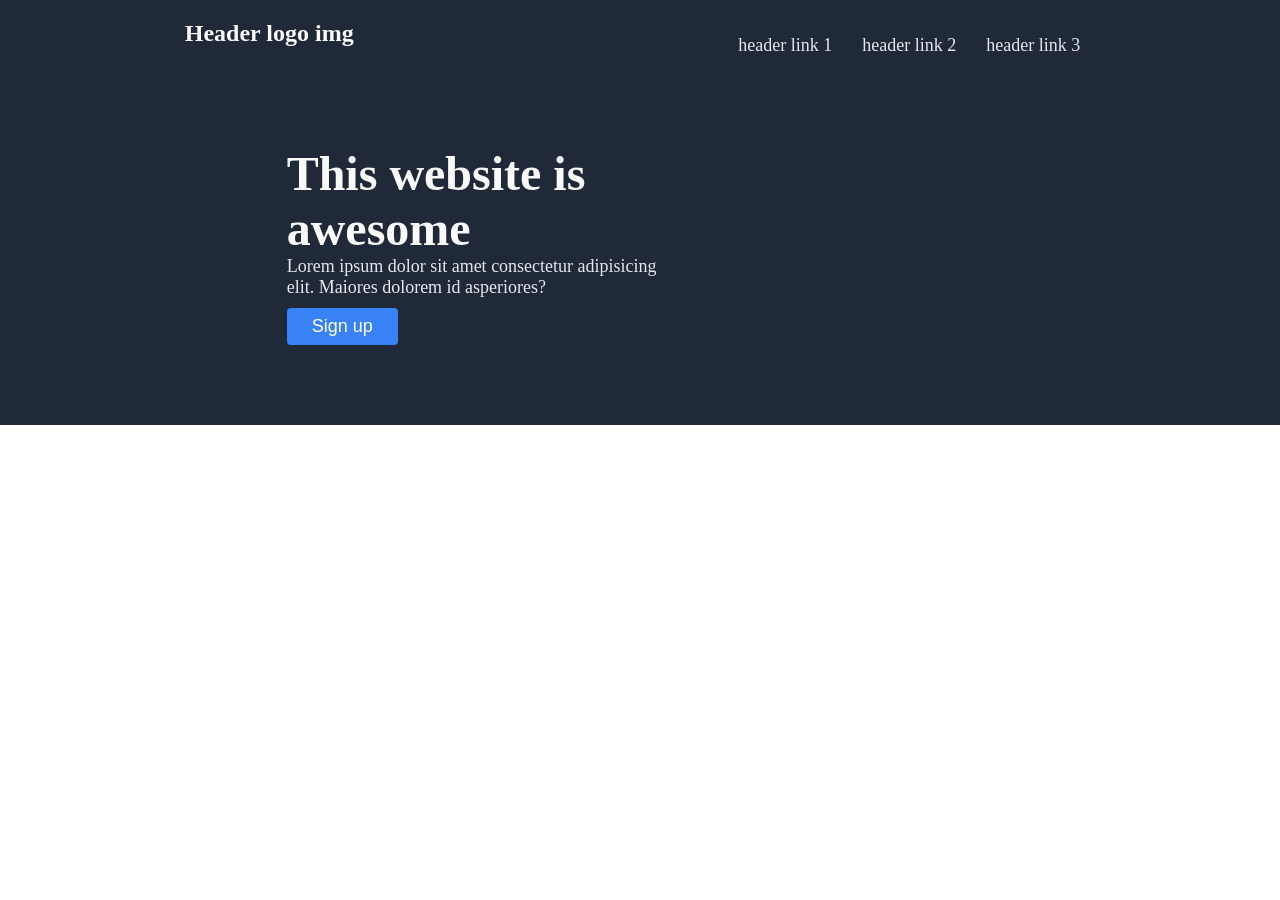
==== page.html @ fc7cd182 "completed navbar and header" ====
<!DOCTYPE html>
<html lang="en">

<head>
    <meta charset="UTF-8">
    <meta http-equiv="X-UA-Compatible" content="IE=edge">
    <meta name="viewport" content="width=device-width, initial-scale=1.0">
    <title>Landing page</title>
    <link rel="stylesheet" href="page.css">
</head>

<body>
    <div id="nav">
        <nav class="nav">
            <h1 class="logo">
                Header logo img
            </h1>
            <div class="navbar">
                <ul>
                    <li><a href="#">header link 1</a></li>
                    <li><a href="#">header link 2</a></li>
                    <li><a href="#">header link 3</a></li>
                </ul>
            </div>
        </nav>

        <div class="head">
            <div class="head-content">
                <h1>This website is awesome</h1>
                <p>Lorem ipsum dolor sit amet consectetur adipisicing elit. Maiores dolorem id asperiores?</p>
                <button>Sign up</button>
            </div>
            <img src="https://placehold.jp/400x200.png" alt="">
        </div>
    </div>
</body>

</html>
---- page.css ----
/* navigation bar */

*{
    margin: 0;
    padding: 0;
}

#nav{
    background-color: #1F2937;
    padding: 20px 0px;
}
.nav{
    display: flex;
    justify-content: space-around;
    padding-bottom: 40px;
}

.nav .logo{
    font-size: 24px;
    color: #F9FAF8; 
}

.navbar ul {
    display: flex;
}

.navbar ul li{
    margin: 15px;
    list-style: none;
    color: blue;
}

.navbar ul li a{
    text-decoration: none;
    font-size: 18px;
    color: #E5E7EE;
}

/* .nav head */

.head{
    display: flex;
    justify-content: space-evenly;
    margin: 25px auto;
    margin-bottom: 40px;
}

.head-content{
    margin: 10px;
    width: 400px;
}

.head-content h1{
    font-size: 48px;
    font-weight: bolder;
    color: #f9faf8;
    width: 400px;
}

.head-content p{
    font-size: 18px;
    color: #E5E7EE;
}

.head img{
    margin: 15px;
}

.head-content button{
    font-size: 18px;
    background-color: #3882f6;
    border: none;
    padding: 8px 25px;
    margin: 10px 0;
    border-radius: 4px;
    color: white;
}
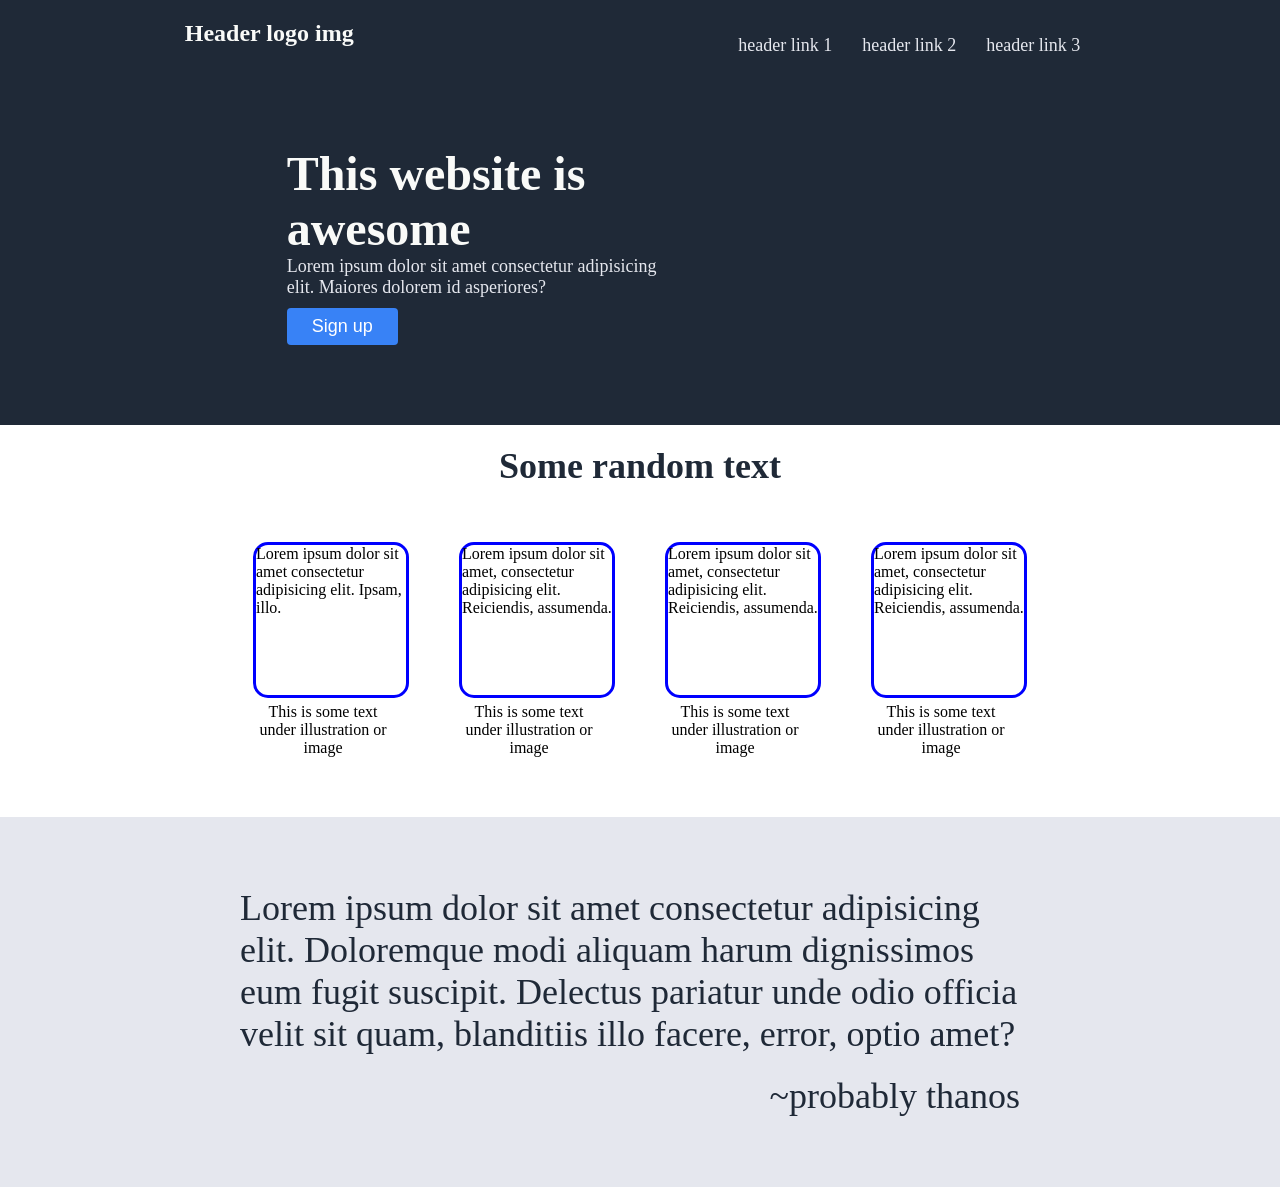
==== commit a143b6ee: "made 2 new sections: imgs and quot" ====
--- a/page.html
+++ b/page.html
@@ -32,7 +32,45 @@
             </div>
             <img src="https://placehold.jp/400x200.png" alt="">
         </div>
+
     </div>
+    <section>
+        <div>
+            <h1>Some random text</h1>
+        </div>
+        <div class="section-content ">
+
+            <div class="img-container">
+                <div class="content">Lorem ipsum dolor sit amet consectetur adipisicing elit. Ipsam, illo.</div>
+                <p>This is some text under illustration or image</p>
+            </div>
+            <div class="img-container">
+                <div class="content">Lorem ipsum dolor sit amet, consectetur adipisicing elit. Reiciendis, assumenda.
+                </div>
+                <p>This is some text under illustration or image</p>
+            </div>
+            <div class="img-container">
+                <div class="content">Lorem ipsum dolor sit amet, consectetur adipisicing elit. Reiciendis, assumenda.
+                </div>
+                <p>This is some text under illustration or image</p>
+            </div>
+            <div class="img-container">
+                <div class="content">Lorem ipsum dolor sit amet, consectetur adipisicing elit. Reiciendis, assumenda.
+                </div>
+                <p>This is some text under illustration or image</p>
+            </div>
+        </div>
+
+
+    </section>
+    
+    <section id="quote">
+        <div class="quote">
+            <p>Lorem ipsum dolor sit amet consectetur adipisicing elit. Doloremque modi aliquam harum dignissimos eum fugit
+                suscipit. Delectus pariatur unde odio officia velit sit quam, blanditiis illo facere, error, optio amet?</p>
+            <p>~probably thanos</p>
+        </div>
+    </section>
 </body>
 
 </html>
--- a/page.css
+++ b/page.css
@@ -74,4 +74,70 @@
     margin: 10px 0;
     border-radius: 4px;
     color: white;
+}
+
+
+/* Section */
+
+
+section{
+    margin: 15px 0px;
+}
+
+section div h1{
+    text-align: center;
+    margin: 20px 0;
+    font-size: 36px;
+    font-weight: bolder;
+    color: #1F2937;
+}
+
+section .section-content{
+    display: flex;
+    justify-content: center;
+    align-items: center;
+
+}
+
+.section-content .img-container{
+    margin: 30px 25px;
+}
+
+section .content{
+    border: 3px solid blue;
+    border-radius: 15px;
+    height: 150px;
+    width: 150px;
+    margin: 5px 0px;
+}
+
+.img-container p{
+    text-align: center;
+    width: 140px;
+}
+
+
+/* QuoteSection */
+
+#quote {
+    background-color: #E5E7EE;
+    margin: 0px;
+}
+
+.quote {
+    font-size: 36px;
+    color:#1F2937;
+    width: 800px;
+    margin: 0 auto;
+    margin-top: 30px; 
+    padding: 50px;
+}
+
+.quote :nth-child(1){
+    margin-top: 20px;
+}
+
+.quote :nth-child(2){
+    margin: 20px;
+    text-align: right;
 }
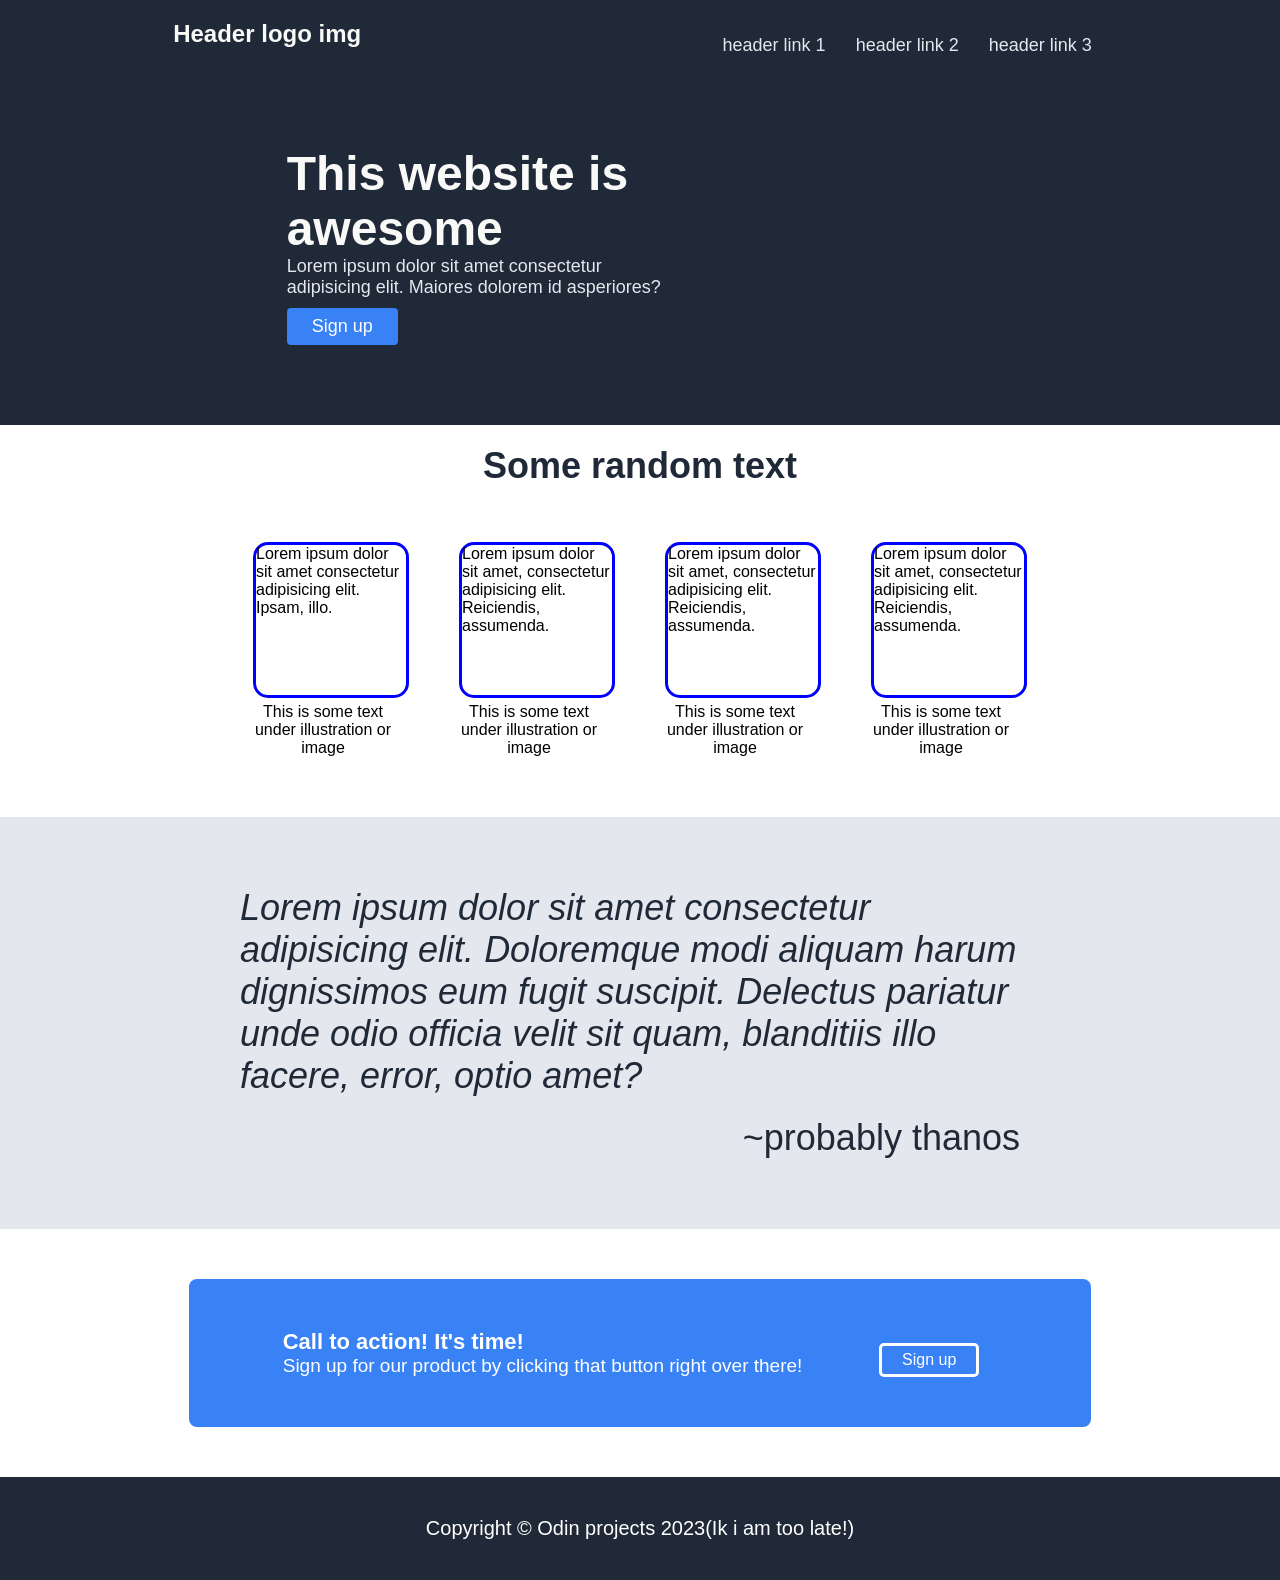
==== commit 2a77d8f7: "completed the sign up and copyright part. done with assignment" ====
--- a/page.html
+++ b/page.html
@@ -60,8 +60,6 @@
                 <p>This is some text under illustration or image</p>
             </div>
         </div>
-
-
     </section>
     
     <section id="quote">
@@ -71,6 +69,22 @@
             <p>~probably thanos</p>
         </div>
     </section>
+
+    <section class="signup">
+        <div class="signup-container">
+            <div class="text">
+                <h3>Call to action! It's time!</h3>
+                <p>Sign up for our product by clicking that button right over there!</p>
+            </div>
+            <div class="btn">
+                <button>Sign up</button>
+            </div>
+        </div>
+    </section>
+
+    <section class="copyright">
+        <p>Copyright &copy; Odin projects 2023(Ik i am too late!)</p>
+    </section>
 </body>
 
 </html>
--- a/page.css
+++ b/page.css
@@ -3,6 +3,10 @@
 *{
     margin: 0;
     padding: 0;
+}
+
+body{
+    font-family:'Gill Sans', 'Gill Sans MT', Calibri, 'Trebuchet MS', sans-serif ;
 }
 
 #nav{
@@ -135,9 +139,57 @@
 
 .quote :nth-child(1){
     margin-top: 20px;
+    font-style: italic; 
 }
 
 .quote :nth-child(2){
     margin: 20px;
     text-align: right;
+}
+
+.signup{
+    display: flex;    
+    justify-content: center;
+    align-items: center;
+    margin: 50px 0;
+}
+
+.signup-container{
+    display: flex;
+    flex-direction: row;
+    align-items: end;
+    justify-content: space-evenly;
+    color: white;   
+    background-color: #3882f6;
+    padding: 50px 35px;
+    width: 65%;
+    border-radius: 8px;
+}
+
+.text h3{
+    font-size: 22px;
+}
+
+.text p{
+    font-size: 19px;
+}
+
+.btn button{
+    border: 3px solid white;
+    border-radius: 5px;
+    padding: 5px 20px;
+    margin: 0 18px;
+    border-radius: 5px; 
+    background-color: #3882f6;
+    font-size: 16px;
+    color: white;
+}
+
+.copyright{
+    background-color: #1F2937;
+    text-align: center;
+    margin: 0;
+    padding: 40px;
+    font-size: 20px;
+    color: white;
 }
